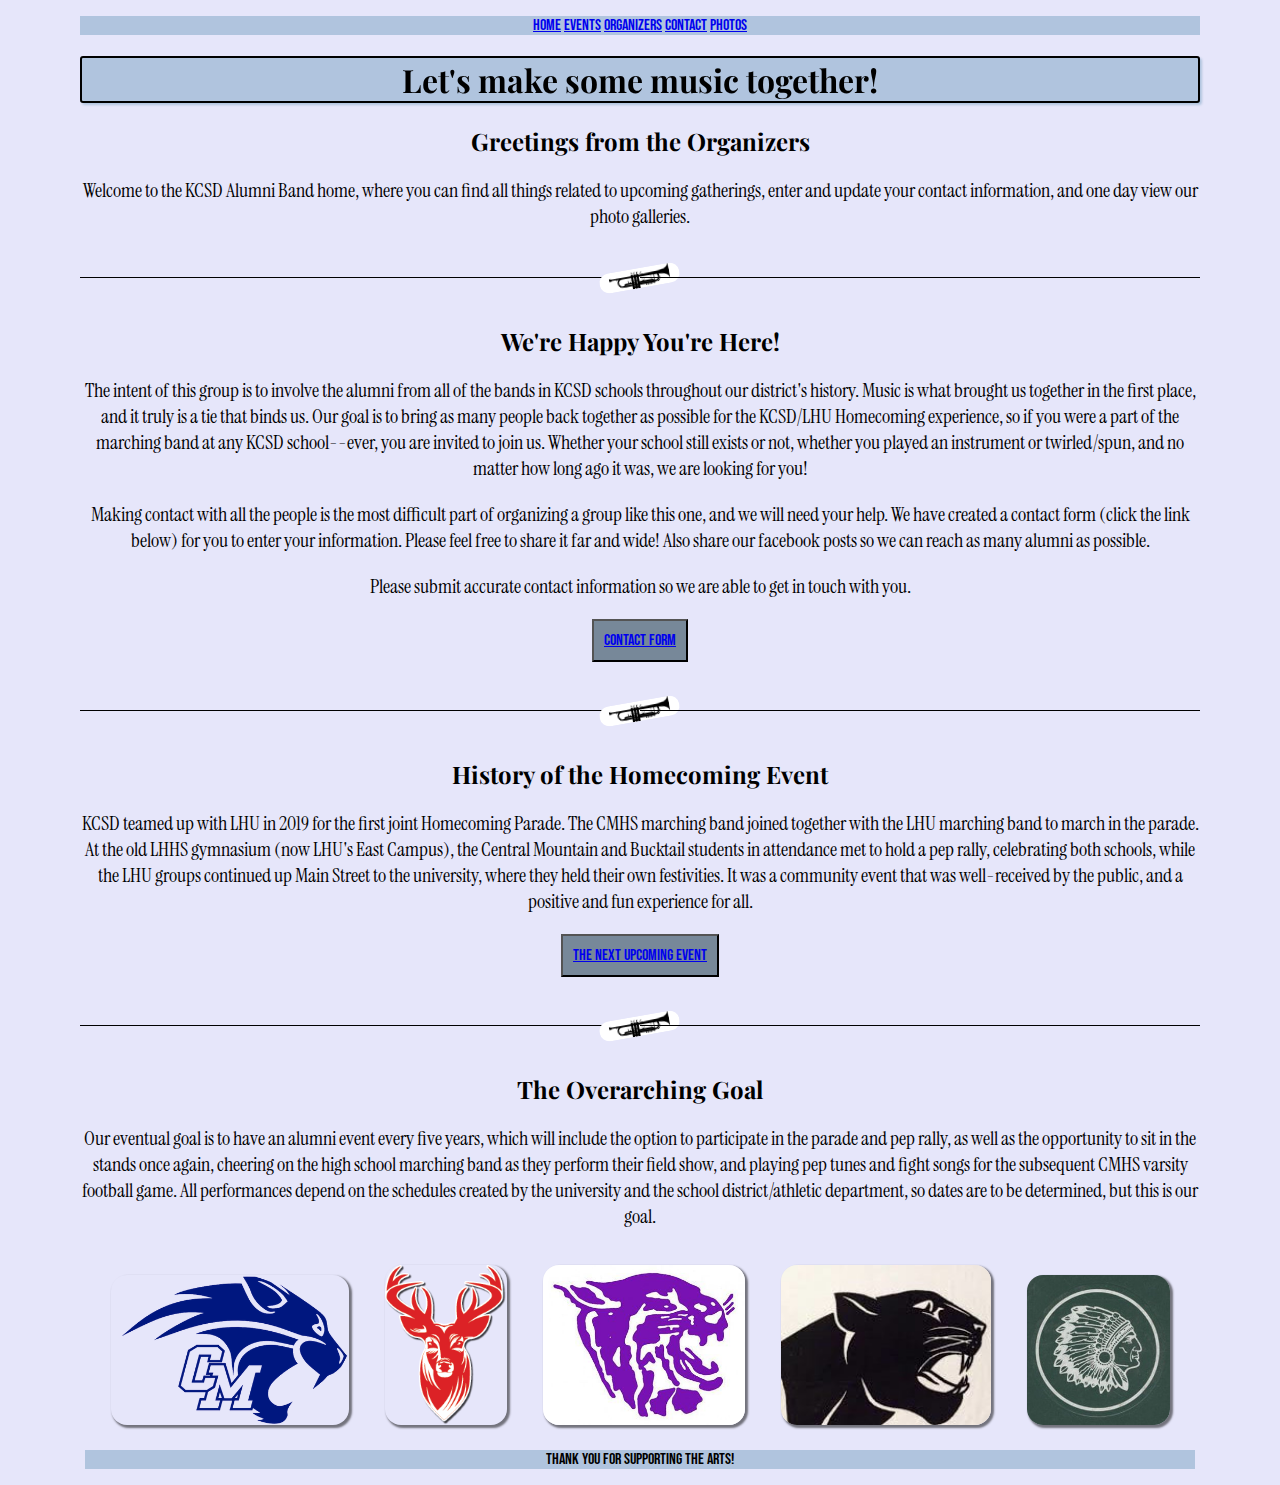
==== index.html @ cf92874a "website files" ====
<!DOCTYPE html>
<html lang="en">
<head>
    <meta charset="UTF-8">
    <meta http-equiv="X-UA-Compatible" content="IE=edge">
    <meta name="viewport" content="width=device-width, initial-scale=1.0">
    <title>Document</title>
    <link rel="stylesheet" 
        href="styles.css">
    <link rel="stylesheet"
        href="https://fonts.googleapis.com/css?family=Playfair+Display:italic|Bebas+Neue|Instrument+Serif">
</head>
<body>
    <div>
        <nav>
        <a href="index.html">HOME</a>
        <a href="events.html">EVENTS</a>
        <a href="organizers.html">ORGANIZERS</a>
        <a href="contact.html">CONTACT</a>
        <a href="photos.html">PHOTOS</a>
        </nav>
    </div>
    <div>
        <h1 id="greeting">Let's make some music together!</h1>
    </div>
    <div>
        <h2>Greetings from the Organizers</h2>
        <p>Welcome to the KCSD Alumni Band home, where you can find all things related to upcoming gatherings, 
            enter and update your contact information, and one day view our photo galleries.</p>
            <div class="hr-with-image">
                <span class="hr-with-image-text"></span>
                <img height="20px" src="images/Trumpet-Silhouette-2.png" alt="trumpet-hr">
            </div>
        <h2>We're Happy You're Here!</h2>
        <p>The intent of this group is to involve the alumni from all of the bands in KCSD schools throughout 
            our district's history. Music is what brought us together in the first place, and it truly is a tie 
            that binds us. Our goal is to bring as many people back together as possible for the KCSD/LHU Homecoming 
            experience, so if you were a part of the marching band at any KCSD school--ever, you are invited to join 
            us. Whether your school still exists or not, whether you played an instrument or twirled/spun, and no 
            matter how long ago it was, we are looking for you!</p>
        <p>Making contact with all the people is the most difficult part of organizing a group like this one, and 
            we will need your help. We have created a contact form (click the link below) for you to enter your 
            information. Please feel free to share it far and wide! Also share our facebook posts so we can reach 
            as many alumni as possible.</p>
        <p>Please submit accurate contact information so we are able to get in touch with you.</p>
        <button><a href="https://docs.google.com/forms/d/e/1FAIpQLSdfk-wY4TKKPesq8edUB8ZwsR26ug_gQlWt0c-2J25dtqt17Q/viewform">CONTACT FORM</a></button>
    </div>
    <div class="hr-with-image">
        <span class="hr-with-image-text"></span>
        <img height="20px" src="images/Trumpet-Silhouette-2.png" alt="trumpet-hr">
    </div>
    <div>
        <h2>History of the Homecoming Event</h2>
        <p>KCSD teamed up with LHU in 2019 for the first joint Homecoming Parade.  The CMHS marching band joined 
            together with the LHU marching band to march in the parade. At the old LHHS gymnasium (now LHU's East 
            Campus), the Central Mountain and Bucktail students in attendance met to hold a pep rally, celebrating 
            both schools, while the LHU groups continued up Main Street to the university, where they held their own 
            festivities.  It was a community event that was well-received by the public, and a positive and fun 
            experience for all.
        </p>
        <button><a href="events.html">THE NEXT UPCOMING EVENT</a></button>
    </div>
    <div class="hr-with-image">
        <span class="hr-with-image-text"></span>
        <img height="20px" src="images/Trumpet-Silhouette-2.png" alt="trumpet-hr">
    </div>
    <div>
        <h2>The Overarching Goal</h2>
        <p>	
            Our eventual goal is to have an alumni event every five years, which will include the option to 
            participate in the parade and pep rally, as well as the opportunity to sit in the stands once again, 
            cheering on the high school marching band as they perform their field show, and playing pep tunes 
            and fight songs for the subsequent CMHS varsity football game.  All performances depend on the schedules 
            created by the university and the school district/athletic department, so dates are to be determined, 
            but this is our goal.
        </p>
    </div>
    <img height="150px" src="images/cm-blue-cat.png">
    <img height="160px" src="images/bucktailbuck_orig.png">
    <img height="160px" src="images/lhhsbobcat_orig.jpg">
    <img height="160px" src="images/benpantheredit_orig.jpg">
    <img height="150px" src="images/svindianedit_orig.jpg">

    <footer>
        Thank you for supporting the arts!
    </footer>
</body>
</html>
---- styles.css ----
html {
    text-align: center;
    background-color: lavender;
}

body {
    margin-top: 1rem;
    margin-bottom: 1rem;
    margin-left: 5rem;
    margin-right: 5rem;
/* margin: 1rem 5rem 1rem 5rem; */
/* mqrgin: 1rem 5rem */
}

p, li {
    font-family: "Instrument Serif", serif;
    font-size: 20px;
    list-style-position: inside;
}

h1 {
    font-family: "Playfair Display", italic;
    filter:drop-shadow(2px 2px 1px lightsteelblue);
}

h2 {
    font-family: "Playfair Display", italic;
}

img {
    margin: 1rem;
    border-radius: 1rem;
    box-shadow: 2px 2px 2px 1px rgba(0,0,0,.5);
}

nav {
    background-color: lightsteelblue;
    font-family: 'Bebas Neue';
}

button {
    padding: 10px;
    background-color: lightslategray;
    font-family: 'Bebas Neue';
    font-size: medium;
}

button:hover {
    font-family: 'Bebas Neue';
    font-size: medium;
    background-color: lightsteelblue;
}

#greeting {
    background-color: lightsteelblue;
    border-style: solid;
    border-color: black;
    border-radius: 3px;
    border-width:2px;
}

#why-band {
    text-align: left;
    padding-top: 50px;
    padding-bottom: 50px;
    padding-left: 100px;
    padding-right: 100px;
    margin: 20px;
    border-color: lightsteelblue;
    border-style: solid;
    border-width: 5px;
    background-color: rgba(176, 196, 222, 0.7);
    background-image: url("images/vector-music-notes-and-signs-set-seamless-pattern-music-symbol-tile-backdrop.jpg");
    background-repeat: repeat; 
    background-blend-mode: screen; 
}

input[type=text] {
    border: 2px solid lightsteelblue;
    border-radius: 3px;
    caret-color: lightsteelblue;
}

input[type=submit] {
    background-color: lightsteelblue;
    border-radius: 3px;
    border: 2px solid lightsteelblue;
}

#commentbox {
    resize:both;
    border-radius: 3px;
    border: 2px solid lightsteelblue;
    caret-color: lightsteelblue;
}

/* begin horizontal rule with center image */
.hr-with-image {
    position: relative;
    text-align: center;
    margin: 20px 0;
}

.hr-with-image::before,
.hr-with-image::after {
    content: "";
    position: absolute;
    top: 50%;
    width: 50%;
    height: 1px;
    background-color: #000;
}

.hr-with-image::before {
    right: 50%;
}

.hr-with-image::after {
    left: 50%;
}

.hr-with-image img {
    position: relative;
    align-items: center;
    top: 3px;
    rotate: -10deg;
    padding: 0 10px;
    background-color: #fff;
    box-shadow: none;
}
/* end horizontal rule with center image */

#bandtable {
    border-collapse: collapse;
    table-layout: fixed;
    width: 100%;
}

#bandtable td, #bandtable th {
    border: 2px solid lightsteelblue;
    padding: 5px;
}

#bandtable tr:nth-child(even) {
    background-color: rgb(199, 209, 223);
}

#bandtable tr:hover {
    background-color: rgb(168, 192, 224); /* how to highlight only one box on hover */
}

#bandtable th {
    padding-top: 8px;
    padding-bottom: 8px;
    background-color: rgb(139, 175, 221);
    color: white;
}

#bandtablediv {
    margin: 20px;
    padding-top: 5px;
    padding-bottom: 5px;
    border: solid lightsteelblue 5px;
}

.instphotos {
    display: flex;
    justify-content: center;
    align-items: center;
}


.gallery {
    margin: 5px;
    border: 1px solid #ccc;
    float: left;
    width: 180px;
}

.gallery:hover {
    border: 1px solid #777;
}

.gallery img {
    width: 80%;
    height: auto;
}

.desc {
    text-align: center;
}

.photoslast {
    position: absolute;
    bottom: 30px;
    width: 90%; /* why is this 90% */
}

.photosfooter {
    position: absolute;
    bottom: 5px;
    width: 90%; /* why is this 90% */
}

footer {
    background-color: lightsteelblue;
    font-family: 'Bebas Neue';
    margin: 5px;
}
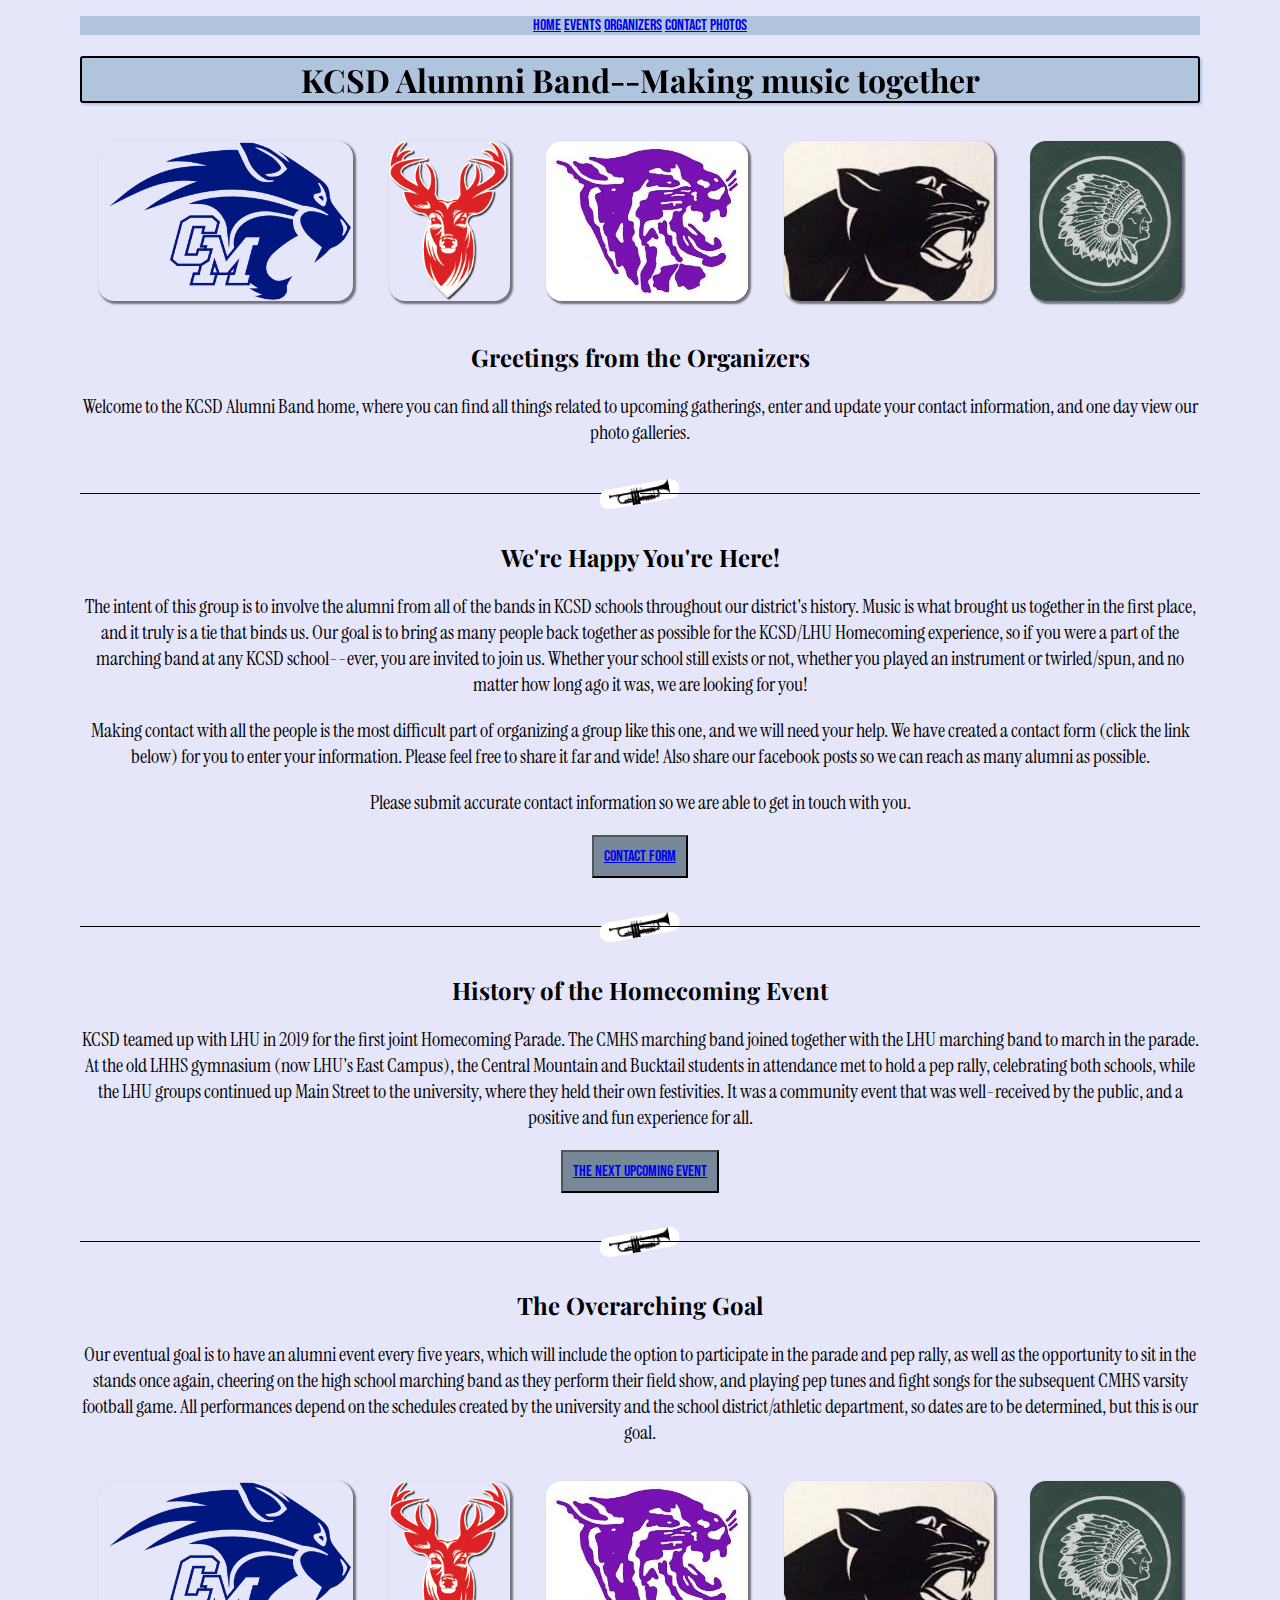
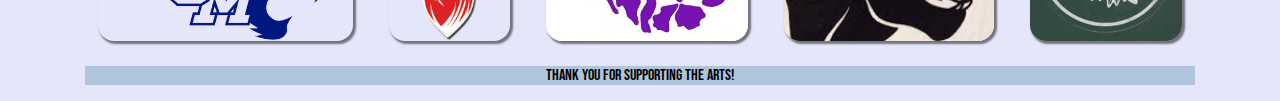
==== commit f74637da: "edits to index.html/styling" ====
--- a/index.html
+++ b/index.html
@@ -20,8 +20,14 @@
         <a href="photos.html">PHOTOS</a>
         </nav>
     </div>
+    <h1 id="greeting">KCSD Alumnni Band--Making music together</h1>
+    <img height="160px" src="images/cm-blue-cat.png">
+    <img height="160px" src="images/bucktailbuck_orig.png">
+    <img height="160px" src="images/lhhsbobcat_orig.jpg">
+    <img height="160px" src="images/benpantheredit_orig.jpg">
+    <img height="160px" src="images/svindianedit_orig.jpg">
     <div>
-        <h1 id="greeting">Let's make some music together!</h1>
+
     </div>
     <div>
         <h2>Greetings from the Organizers</h2>
@@ -75,11 +81,11 @@
             but this is our goal.
         </p>
     </div>
-    <img height="150px" src="images/cm-blue-cat.png">
+    <img height="160px" src="images/cm-blue-cat.png">
     <img height="160px" src="images/bucktailbuck_orig.png">
     <img height="160px" src="images/lhhsbobcat_orig.jpg">
     <img height="160px" src="images/benpantheredit_orig.jpg">
-    <img height="150px" src="images/svindianedit_orig.jpg">
+    <img height="160px" src="images/svindianedit_orig.jpg">
 
     <footer>
         Thank you for supporting the arts!
--- a/styles.css
+++ b/styles.css
@@ -9,7 +9,7 @@
     margin-left: 5rem;
     margin-right: 5rem;
 /* margin: 1rem 5rem 1rem 5rem; */
-/* mqrgin: 1rem 5rem */
+/* margin: 1rem 5rem */
 }
 
 p, li {
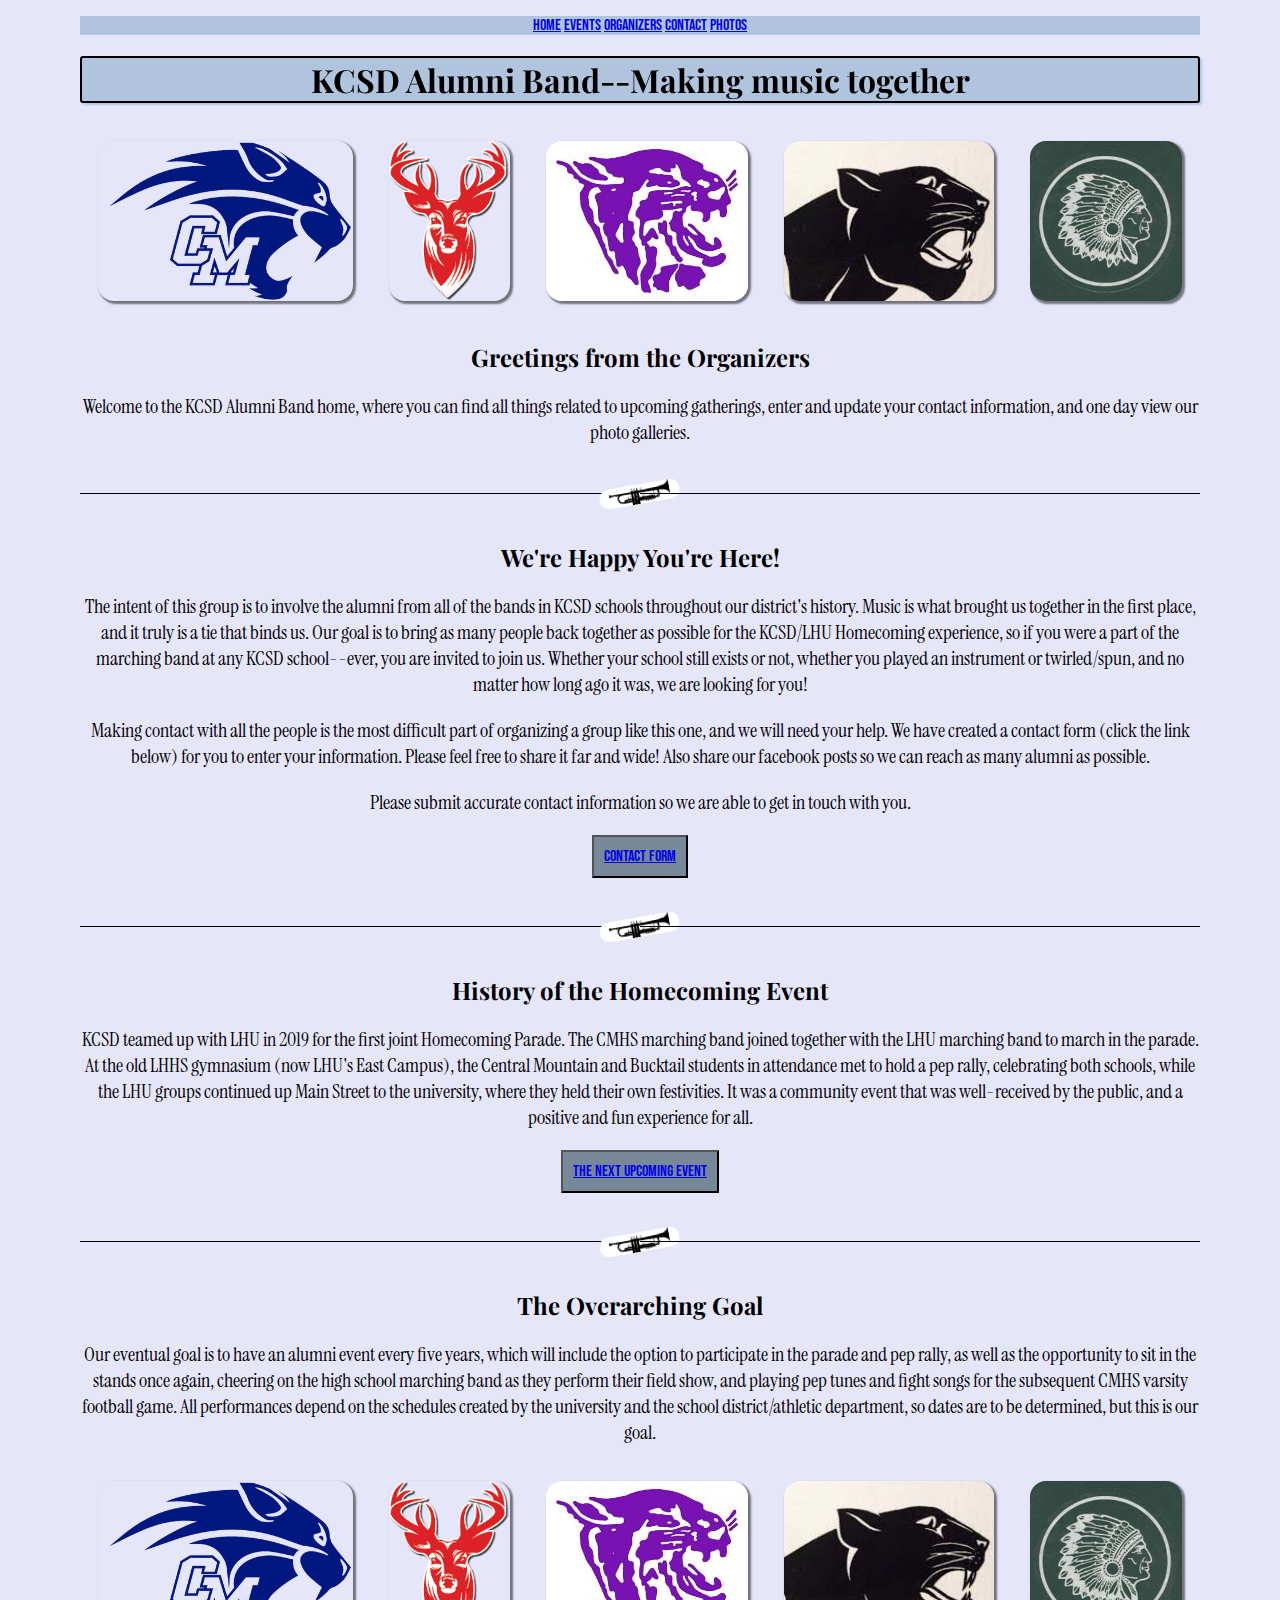
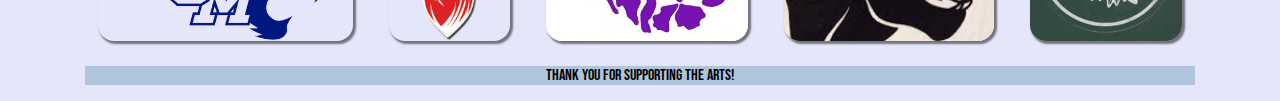
==== commit 1ceb43d4: "typo correction" ====
--- a/index.html
+++ b/index.html
@@ -20,7 +20,7 @@
         <a href="photos.html">PHOTOS</a>
         </nav>
     </div>
-    <h1 id="greeting">KCSD Alumnni Band--Making music together</h1>
+    <h1 id="greeting">KCSD Alumni Band--Making music together</h1>
     <img height="160px" src="images/cm-blue-cat.png">
     <img height="160px" src="images/bucktailbuck_orig.png">
     <img height="160px" src="images/lhhsbobcat_orig.jpg">
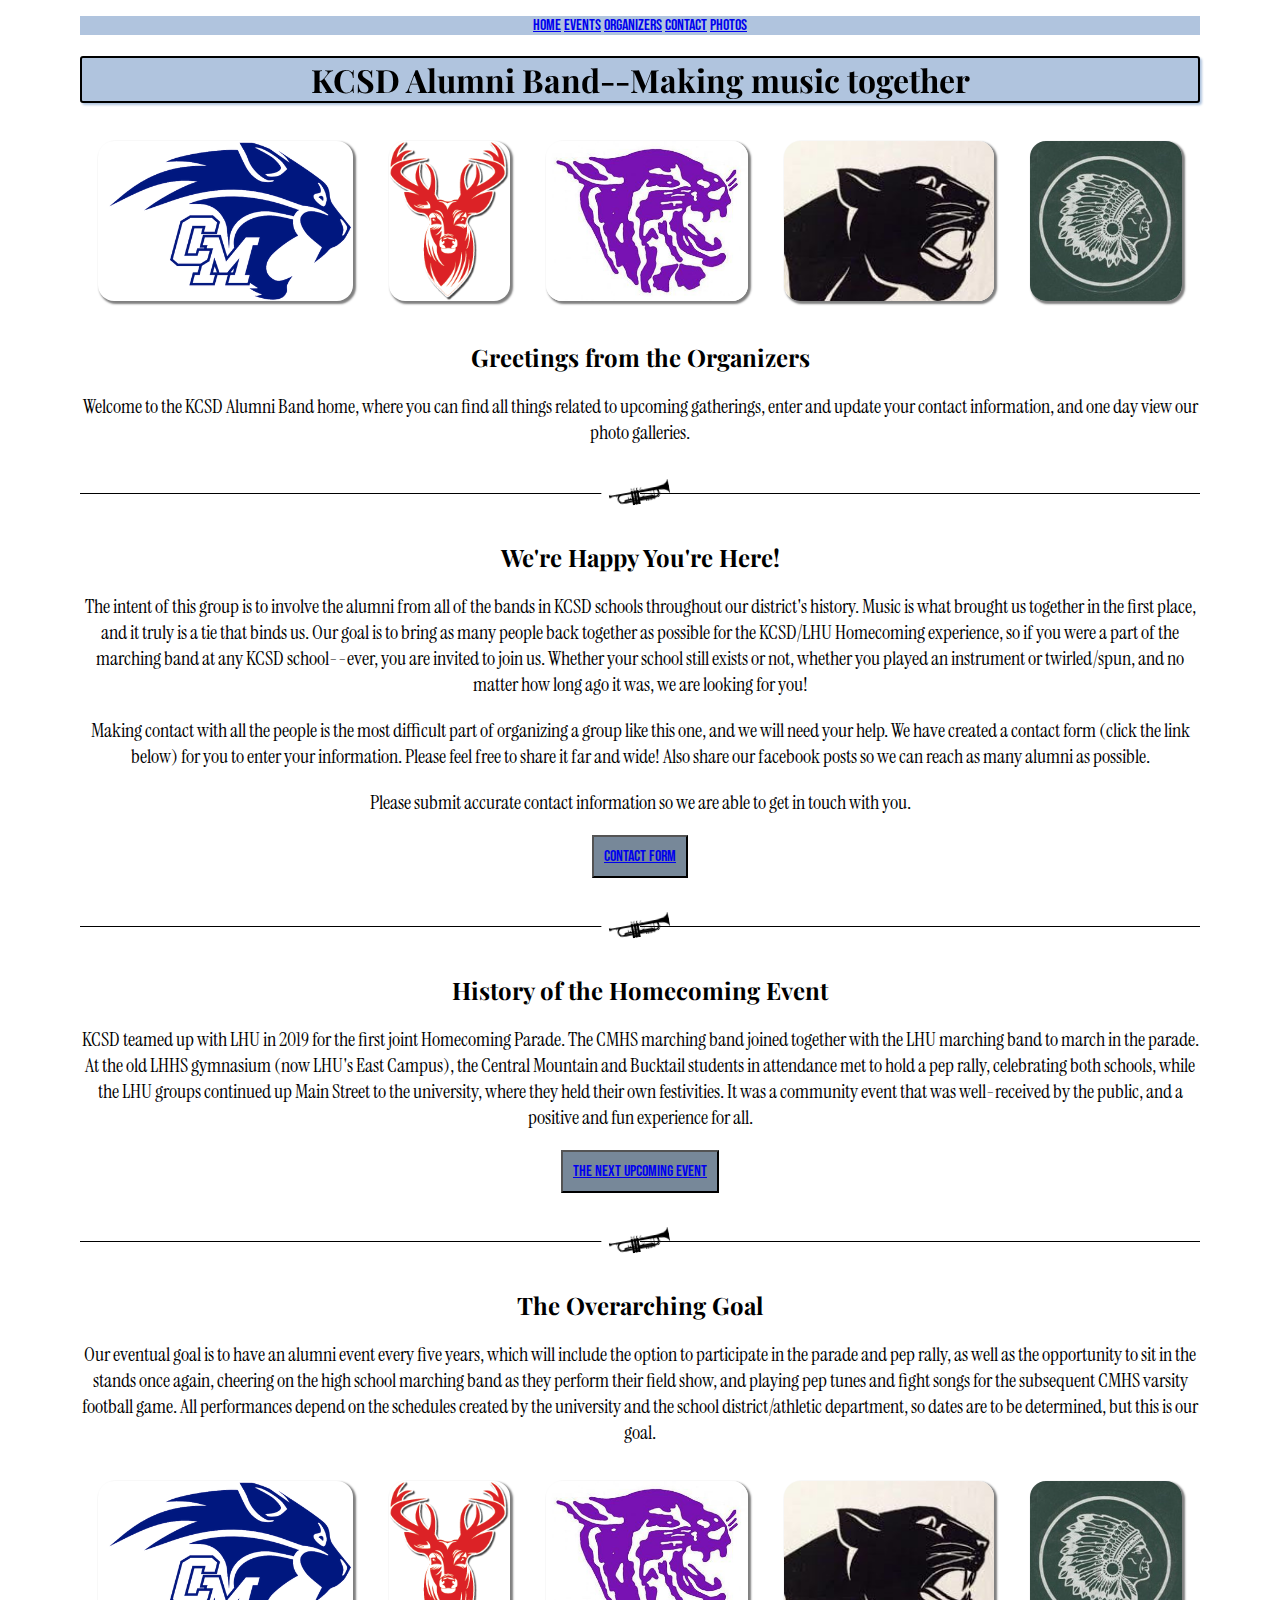
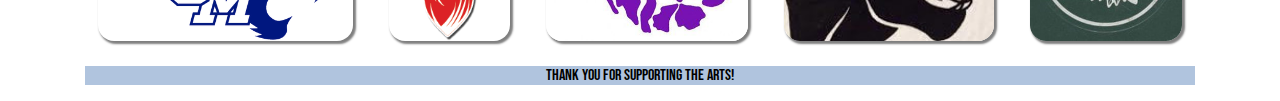
==== commit 3ae2ad44: "styling and adding more images to KCSD Alumni Band page" ====
--- a/index.html
+++ b/index.html
@@ -21,11 +21,11 @@
         </nav>
     </div>
     <h1 id="greeting">KCSD Alumni Band--Making music together</h1>
-    <img height="160px" src="images/cm-blue-cat.png">
-    <img height="160px" src="images/bucktailbuck_orig.png">
-    <img height="160px" src="images/lhhsbobcat_orig.jpg">
-    <img height="160px" src="images/benpantheredit_orig.jpg">
-    <img height="160px" src="images/svindianedit_orig.jpg">
+    <img height="160px" src="images/cm-blue-cat.png"/>
+    <img height="160px" src="images/bucktailbuck_orig.png"/>
+    <img height="160px" src="images/lhhsbobcat_orig.jpg"/>
+    <img height="160px" src="images/benpantheredit_orig.jpg"/>
+    <img height="160px" src="images/svindianedit_orig.jpg"/> <!--edit SV Indian image to have a white bg like the rest-->
     <div>
 
     </div>
@@ -33,9 +33,9 @@
         <h2>Greetings from the Organizers</h2>
         <p>Welcome to the KCSD Alumni Band home, where you can find all things related to upcoming gatherings, 
             enter and update your contact information, and one day view our photo galleries.</p>
-            <div class="hr-with-image">
+            <div class="hr-with-image"> <!--How to move the right side line over beyond the edge of the trumpet image-->
                 <span class="hr-with-image-text"></span>
-                <img height="20px" src="images/Trumpet-Silhouette-2.png" alt="trumpet-hr">
+                <img height="20px" src="images/Trumpet-Silhouette-2.png" alt="trumpet-hr"/>
             </div>
         <h2>We're Happy You're Here!</h2>
         <p>The intent of this group is to involve the alumni from all of the bands in KCSD schools throughout 
@@ -53,7 +53,7 @@
     </div>
     <div class="hr-with-image">
         <span class="hr-with-image-text"></span>
-        <img height="20px" src="images/Trumpet-Silhouette-2.png" alt="trumpet-hr">
+        <img height="20px" src="images/Trumpet-Silhouette-2.png" alt="trumpet-hr"/>
     </div>
     <div>
         <h2>History of the Homecoming Event</h2>
@@ -68,7 +68,7 @@
     </div>
     <div class="hr-with-image">
         <span class="hr-with-image-text"></span>
-        <img height="20px" src="images/Trumpet-Silhouette-2.png" alt="trumpet-hr">
+        <img height="20px" src="images/Trumpet-Silhouette-2.png" alt="trumpet-hr"/>
     </div>
     <div>
         <h2>The Overarching Goal</h2>
@@ -81,11 +81,11 @@
             but this is our goal.
         </p>
     </div>
-    <img height="160px" src="images/cm-blue-cat.png">
-    <img height="160px" src="images/bucktailbuck_orig.png">
-    <img height="160px" src="images/lhhsbobcat_orig.jpg">
-    <img height="160px" src="images/benpantheredit_orig.jpg">
-    <img height="160px" src="images/svindianedit_orig.jpg">
+    <img height="160px" src="images/cm-blue-cat.png"/>
+    <img height="160px" src="images/bucktailbuck_orig.png"/>
+    <img height="160px" src="images/lhhsbobcat_orig.jpg"/>
+    <img height="160px" src="images/benpantheredit_orig.jpg"/>
+    <img height="160px" src="images/svindianedit_orig.jpg"/>
 
     <footer>
         Thank you for supporting the arts!
--- a/styles.css
+++ b/styles.css
@@ -1,6 +1,13 @@
+/* TO-DO: 
+    staff photos uploaded for page
+    make photos footer appear at the bottom of the contact page, leaving space?
+    responsive for other devices: contact form, why band, table, any place with photos, 
+    fix horizontal rule so the line doesn't begin so close to the right of the image
+    find another clarinet photo or edit image to same shape as others so it centers ok
+*/
 html {
     text-align: center;
-    background-color: lavender;
+    background-color: white;
 }
 
 body {
@@ -12,6 +19,10 @@
 /* margin: 1rem 5rem */
 }
 
+a:visited {
+    color:  darkslateblue;
+}
+
 p, li {
     font-family: "Instrument Serif", serif;
     font-size: 20px;
@@ -27,7 +38,7 @@
     font-family: "Playfair Display", italic;
 }
 
-img {
+img { /* make responsive */
     margin: 1rem;
     border-radius: 1rem;
     box-shadow: 2px 2px 2px 1px rgba(0,0,0,.5);
@@ -38,7 +49,7 @@
     font-family: 'Bebas Neue';
 }
 
-button {
+button { 
     padding: 10px;
     background-color: lightslategray;
     font-family: 'Bebas Neue';
@@ -59,7 +70,7 @@
     border-width:2px;
 }
 
-#why-band {
+#why-band { /* make responsive */
     text-align: left;
     padding-top: 50px;
     padding-bottom: 50px;
@@ -76,18 +87,21 @@
 }
 
 input[type=text] {
+    font-family: "Instrument Serif", serif;
     border: 2px solid lightsteelblue;
     border-radius: 3px;
     caret-color: lightsteelblue;
 }
 
 input[type=submit] {
-    background-color: lightsteelblue;
-    border-radius: 3px;
-    border: 2px solid lightsteelblue;
-}
-
-#commentbox {
+    font-family: "Instrument Serif", serif;
+    background-color: lightsteelblue;
+    border-radius: 3px;
+    border: 2px solid lightsteelblue;
+}
+
+#commentbox { /* make responsive */
+    font-family: "Instrument Serif", serif;
     resize:both;
     border-radius: 3px;
     border: 2px solid lightsteelblue;
@@ -95,6 +109,7 @@
 }
 
 /* begin horizontal rule with center image */
+/* How to move the right side line over beyond the edge of the trumpet image */
 .hr-with-image {
     position: relative;
     text-align: center;
@@ -130,7 +145,7 @@
 }
 /* end horizontal rule with center image */
 
-#bandtable {
+#bandtable { /* make responsive */
     border-collapse: collapse;
     table-layout: fixed;
     width: 100%;
@@ -145,8 +160,8 @@
     background-color: rgb(199, 209, 223);
 }
 
-#bandtable tr:hover {
-    background-color: rgb(168, 192, 224); /* how to highlight only one box on hover */
+#bandtable td:hover {
+    background-color: rgb(168, 192, 224);
 }
 
 #bandtable th {
@@ -166,40 +181,57 @@
 .instphotos {
     display: flex;
     justify-content: center;
+    justify-content:  space-between;
     align-items: center;
+    
 }
 
 
 .gallery {
-    margin: 5px;
+    margin: 10px;
     border: 1px solid #ccc;
     float: left;
-    width: 180px;
+    width: 200px;
 }
 
 .gallery:hover {
     border: 1px solid #777;
 }
 
+.thumbnail {
+    background-color: white;
+    width: 180px;
+    max-height: 150px;
+    display: inline-block;
+    background-size: cover;
+    background-position: center center;
+    background-repeat: no-repeat;
+}
+
 .gallery img {
-    width: 80%;
-    height: auto;
+    width: 100%;
+    max-height: 150px;
 }
 
 .desc {
+    font-family: "Instrument Serif", serif;
     text-align: center;
-}
-
-.photoslast {
-    position: absolute;
+    resize: vertical;
+    height: 60px;
+}
+
+.photoslast { /* make responsive */
+    position: static;
     bottom: 30px;
-    width: 90%; /* why is this 90% */
-}
-
-.photosfooter {
-    position: absolute;
+    width: 100%;
+}
+
+.photosfooter { /* make responsive */
+    position:static;
     bottom: 5px;
-    width: 90%; /* why is this 90% */
+    width: 100%;
+    background-color: lightsteelblue;
+    font-family: 'Bebas Neue';
 }
 
 footer {
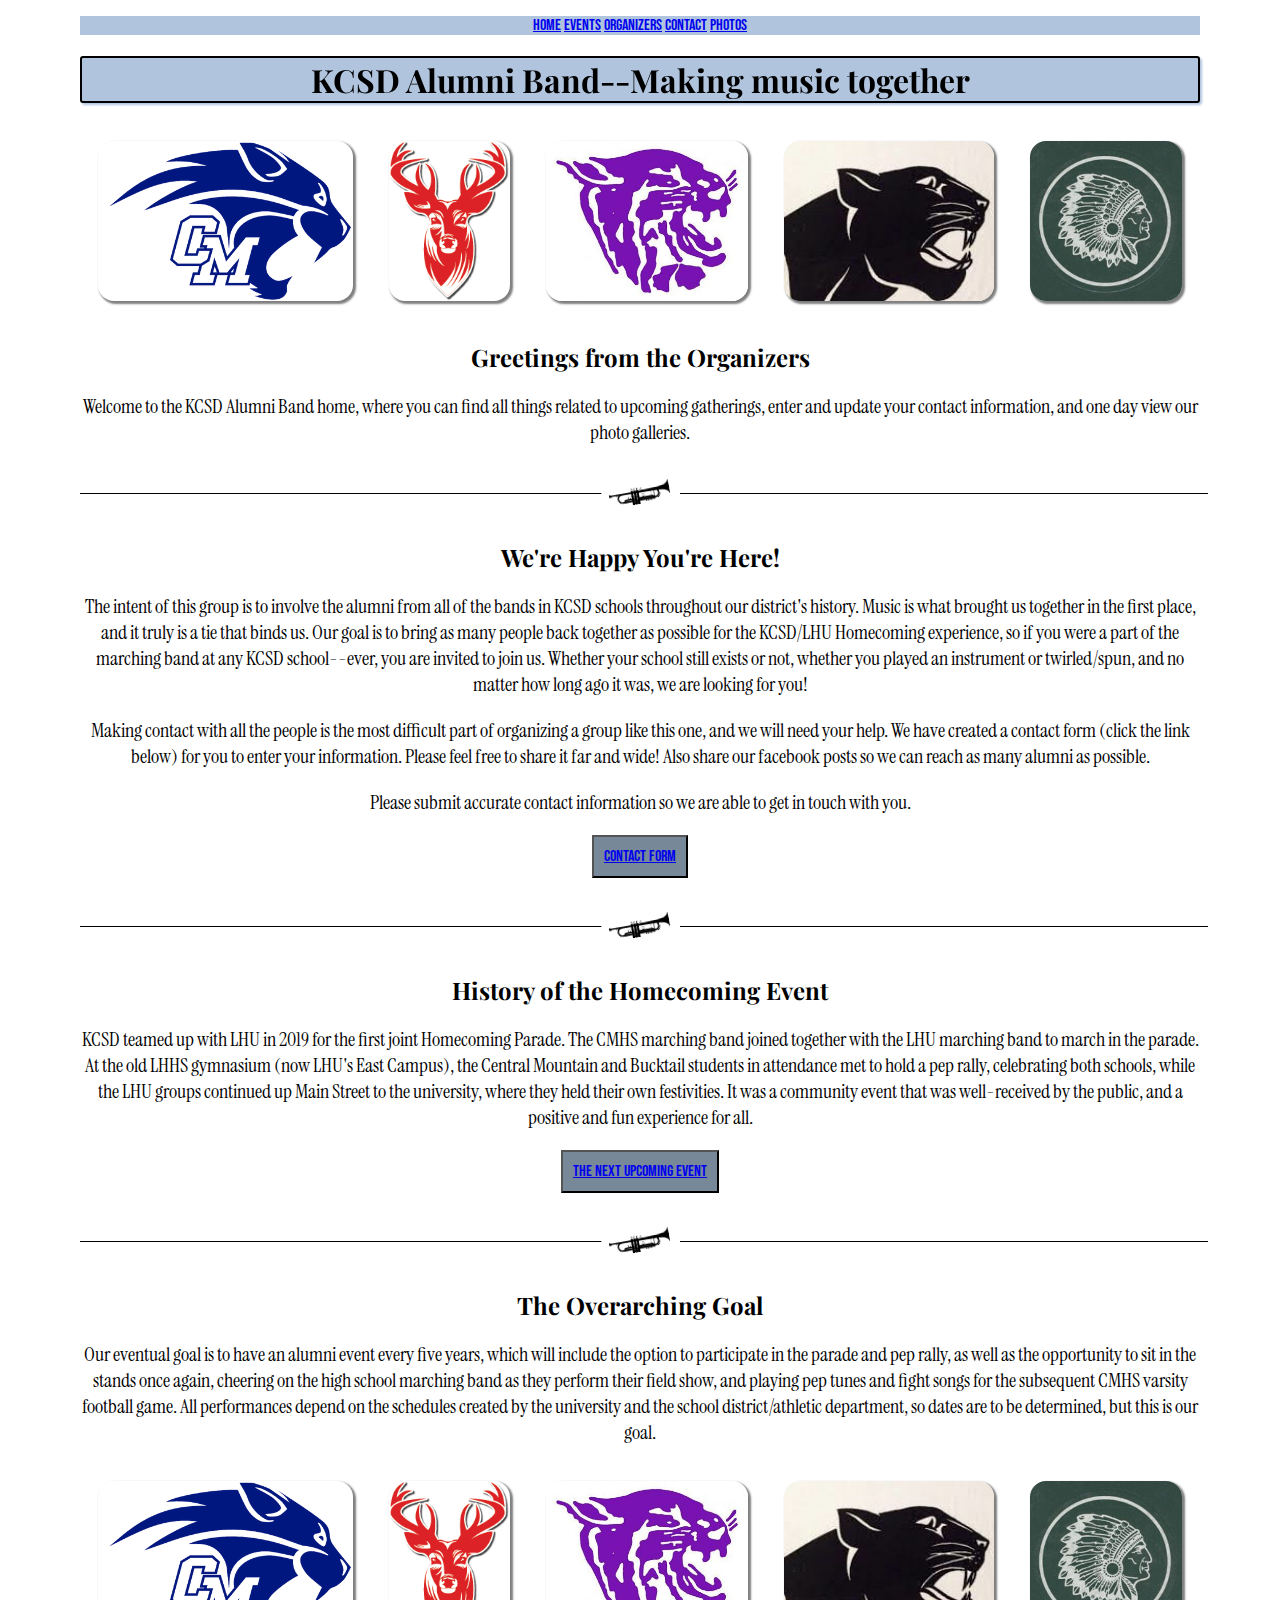
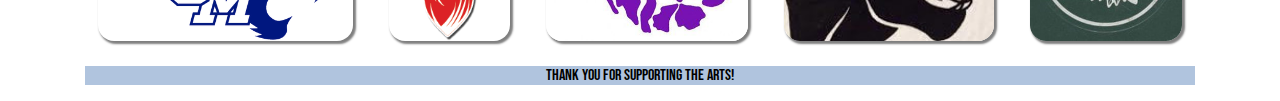
==== commit c69f4248: "css edits for better behavior" ====
--- a/index.html
+++ b/index.html
@@ -33,7 +33,7 @@
         <h2>Greetings from the Organizers</h2>
         <p>Welcome to the KCSD Alumni Band home, where you can find all things related to upcoming gatherings, 
             enter and update your contact information, and one day view our photo galleries.</p>
-            <div class="hr-with-image"> <!--How to move the right side line over beyond the edge of the trumpet image-->
+            <div class="hr-with-image">
                 <span class="hr-with-image-text"></span>
                 <img height="20px" src="images/Trumpet-Silhouette-2.png" alt="trumpet-hr"/>
             </div>
--- a/styles.css
+++ b/styles.css
@@ -1,10 +1,10 @@
 /* TO-DO: 
-    staff photos uploaded for page
-    make photos footer appear at the bottom of the contact page, leaving space?
+    add a banner photo/logo instead of the school mascot photos at the top
+    staff photos uploaded for organizers page (make placeholder box?)
     responsive for other devices: contact form, why band, table, any place with photos, 
-    fix horizontal rule so the line doesn't begin so close to the right of the image
-    find another clarinet photo or edit image to same shape as others so it centers ok
-*/
+    do the highlighted instruments do anything? pop up image of instrument or equipment? play a note?
+    */
+    
 html {
     text-align: center;
     background-color: white;
@@ -49,6 +49,12 @@
     font-family: 'Bebas Neue';
 }
 
+footer {
+    background-color: lightsteelblue;
+    font-family: 'Bebas Neue';
+    margin: 5px;
+}
+
 button { 
     padding: 10px;
     background-color: lightslategray;
@@ -62,12 +68,67 @@
     background-color: lightsteelblue;
 }
 
+input[type=text] {
+    font-family: "Instrument Serif", serif;
+    border: 2px solid lightsteelblue;
+    border-radius: 3px;
+    caret-color: lightsteelblue;
+}
+
+input[type=submit] {
+    font-family: "Instrument Serif", serif;
+    background-color: lightsteelblue;
+    border-radius: 3px;
+    border: 2px solid lightsteelblue;
+}
+
 #greeting {
     background-color: lightsteelblue;
     border-style: solid;
     border-color: black;
     border-radius: 3px;
     border-width:2px;
+}
+
+#bandtable { /* make responsive */
+    border-collapse: collapse;
+    table-layout: fixed;
+    width: 100%;
+}
+
+#bandtable td, #bandtable th {
+    border: 2px solid lightsteelblue;
+    padding: 5px;
+}
+
+#bandtable tr:nth-child(even) {
+    background-color: rgb(199, 209, 223);
+}
+
+#bandtable td:hover {
+    background-color: rgb(168, 192, 224);
+}
+
+#bandtable th {
+    padding-top: 8px;
+    padding-bottom: 8px;
+    background-color: rgb(139, 175, 221);
+    color: white;
+}
+
+#bandtablediv {
+    margin: 80px;
+    padding-top: 5px;
+    padding-bottom: 5px;
+    border: solid lightsteelblue 5px;
+}
+
+#instphotos {
+    display: flex;
+    justify-content: center;
+    justify-content:  space-around;
+    align-items: center;
+    
 }
 
 #why-band { /* make responsive */
@@ -76,7 +137,7 @@
     padding-bottom: 50px;
     padding-left: 100px;
     padding-right: 100px;
-    margin: 20px;
+    margin: 80px;
     border-color: lightsteelblue;
     border-style: solid;
     border-width: 5px;
@@ -86,42 +147,34 @@
     background-blend-mode: screen; 
 }
 
-input[type=text] {
-    font-family: "Instrument Serif", serif;
-    border: 2px solid lightsteelblue;
-    border-radius: 3px;
+#commentbox { /* make responsive */
+    font-family: "Instrument Serif", serif;
+    resize:both;
+    border-radius: 3px;
+    border: 2px solid lightsteelblue;
     caret-color: lightsteelblue;
 }
 
-input[type=submit] {
-    font-family: "Instrument Serif", serif;
-    background-color: lightsteelblue;
-    border-radius: 3px;
-    border: 2px solid lightsteelblue;
-}
-
-#commentbox { /* make responsive */
-    font-family: "Instrument Serif", serif;
-    resize:both;
-    border-radius: 3px;
-    border: 2px solid lightsteelblue;
-    caret-color: lightsteelblue;
-}
-
 /* begin horizontal rule with center image */
-/* How to move the right side line over beyond the edge of the trumpet image */
 .hr-with-image {
     position: relative;
     text-align: center;
     margin: 20px 0;
 }
 
-.hr-with-image::before,
+.hr-with-image::before {
+    content: "";
+    position: absolute;
+    top: 50%;
+    width: calc(50vw - 80px);
+    height: 1px;
+    background-color: #000;
+}
 .hr-with-image::after {
     content: "";
     position: absolute;
     top: 50%;
-    width: 50%;
+    width: calc(47.5vw - 80px);
     height: 1px;
     background-color: #000;
 }
@@ -131,7 +184,7 @@
 }
 
 .hr-with-image::after {
-    left: 50%;
+    left: calc(50% + 40px);
 }
 
 .hr-with-image img {
@@ -145,53 +198,19 @@
 }
 /* end horizontal rule with center image */
 
-#bandtable { /* make responsive */
-    border-collapse: collapse;
-    table-layout: fixed;
-    width: 100%;
-}
-
-#bandtable td, #bandtable th {
-    border: 2px solid lightsteelblue;
-    padding: 5px;
-}
-
-#bandtable tr:nth-child(even) {
-    background-color: rgb(199, 209, 223);
-}
-
-#bandtable td:hover {
-    background-color: rgb(168, 192, 224);
-}
-
-#bandtable th {
-    padding-top: 8px;
-    padding-bottom: 8px;
-    background-color: rgb(139, 175, 221);
-    color: white;
-}
-
-#bandtablediv {
-    margin: 20px;
-    padding-top: 5px;
-    padding-bottom: 5px;
-    border: solid lightsteelblue 5px;
-}
-
-.instphotos {
+.galleryWrapper {
     display: flex;
-    justify-content: center;
-    justify-content:  space-between;
-    align-items: center;
-    
-}
-
+    flex-wrap: wrap;
+}
 
 .gallery {
     margin: 10px;
     border: 1px solid #ccc;
-    float: left;
     width: 200px;
+    background-color: lightgray;
+    display: flex;
+    flex-direction: column;
+    align-items: center;
 }
 
 .gallery:hover {
@@ -199,44 +218,28 @@
 }
 
 .thumbnail {
-    background-color: white;
     width: 180px;
     max-height: 150px;
-    display: inline-block;
-    background-size: cover;
-    background-position: center center;
-    background-repeat: no-repeat;
-}
-
-.gallery img {
-    width: 100%;
-    max-height: 150px;
 }
 
 .desc {
     font-family: "Instrument Serif", serif;
     text-align: center;
-    resize: vertical;
     height: 60px;
 }
 
-.photoslast { /* make responsive */
+.photoslast {
     position: static;
     bottom: 30px;
     width: 100%;
 }
 
-.photosfooter { /* make responsive */
-    position:static;
-    bottom: 5px;
-    width: 100%;
-    background-color: lightsteelblue;
-    font-family: 'Bebas Neue';
-}
-
-footer {
-    background-color: lightsteelblue;
-    font-family: 'Bebas Neue';
-    margin: 5px;
-}
-
+.photosfooter {
+    display: grid;
+    justify-items: center;
+    place-items: bottom;
+    background-color: lightsteelblue;
+    font-family: 'Bebas Neue';
+}
+
+
